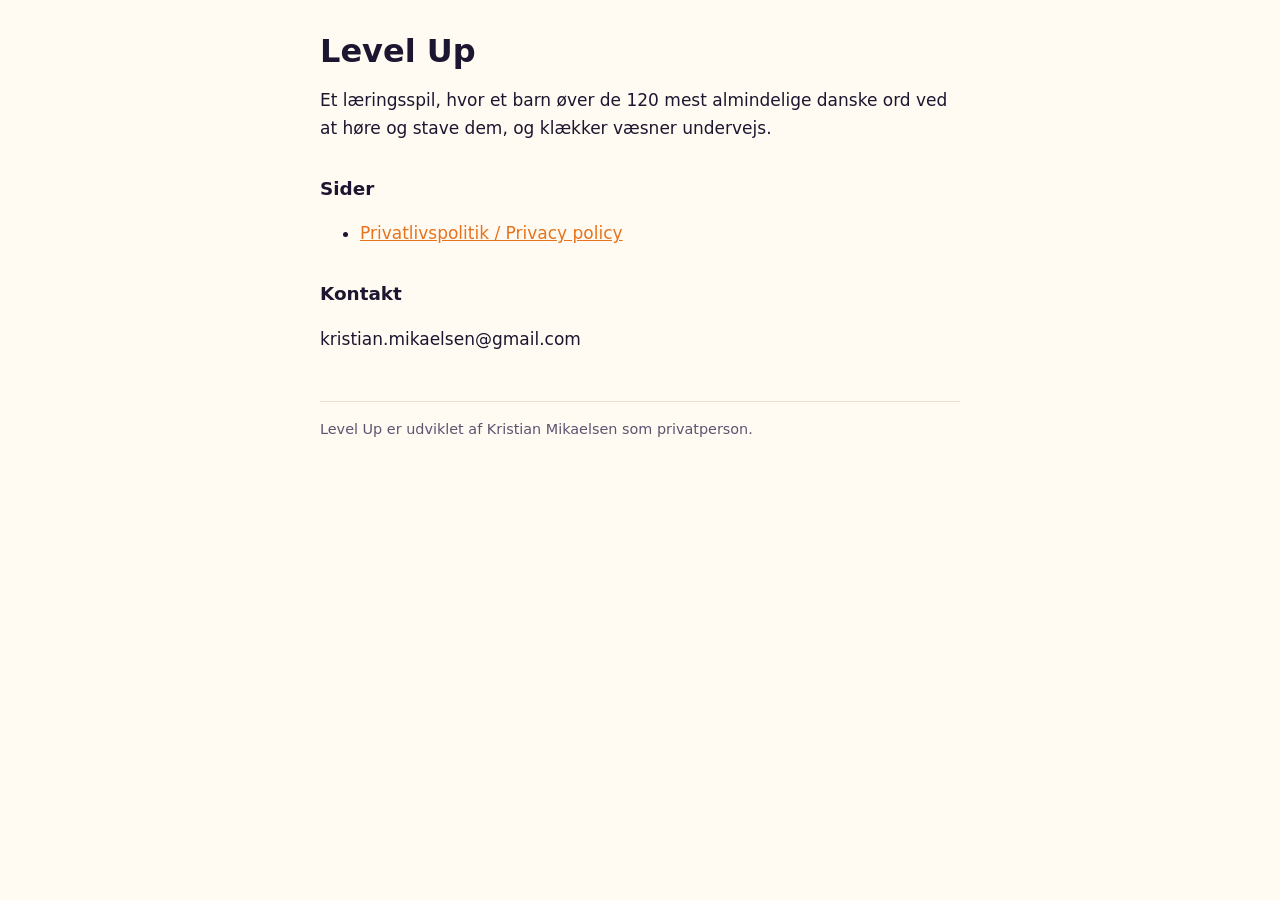
==== index.html @ b12e514f "Add the app's public page and its privacy policy Co-Authored-By: Claude Opus 5.5 <noreply@anthropic." ====
<!doctype html>
<html lang="da">
<head>
<meta charset="utf-8">
<meta name="viewport" content="width=device-width, initial-scale=1">
<title>Level Up</title>
<link rel="stylesheet" href="style.css">
</head>
<body>
<main>
<h1>Level Up</h1>
<p>Et læringsspil, hvor et barn øver de 120 mest almindelige danske ord ved at høre og stave dem, og klækker væsner undervejs.</p>
<h2>Sider</h2>
<ul>
<li><a href="privatliv/">Privatlivspolitik / Privacy policy</a></li>
</ul>
<h2>Kontakt</h2>
<p>kristian.mikaelsen@gmail.com</p>
<footer>Level Up er udviklet af Kristian Mikaelsen som privatperson.</footer>
</main>
</body>
</html>
---- style.css ----
:root { --bg: #fffaf2; --fg: #1d1630; --muted: #5d5470; --accent: #e8731c; --line: #eadfce; }
@media (prefers-color-scheme: dark) { :root { --bg: #17131f; --fg: #f3eee6; --muted: #b8afc6; --accent: #ffa24d; --line: #2e2739; } }
* { box-sizing: border-box; }
body { margin: 0; background: var(--bg); color: var(--fg); font: 17px/1.6 system-ui, -apple-system, "Segoe UI", sans-serif; }
main { max-width: 42rem; margin: 0 auto; padding: 32px max(16px, env(safe-area-inset-left)) 64px; }
h1 { font-size: 2rem; line-height: 1.2; margin: 0 0 4px; }
h2 { font-size: 1.15rem; margin: 2rem 0 .4rem; }
p, li { color: var(--fg); }
.dato, footer { color: var(--muted); font-size: .9rem; }
a { color: var(--accent); }
hr { border: 0; border-top: 1px solid var(--line); margin: 3rem 0; }
footer { margin-top: 3rem; border-top: 1px solid var(--line); padding-top: 1rem; }
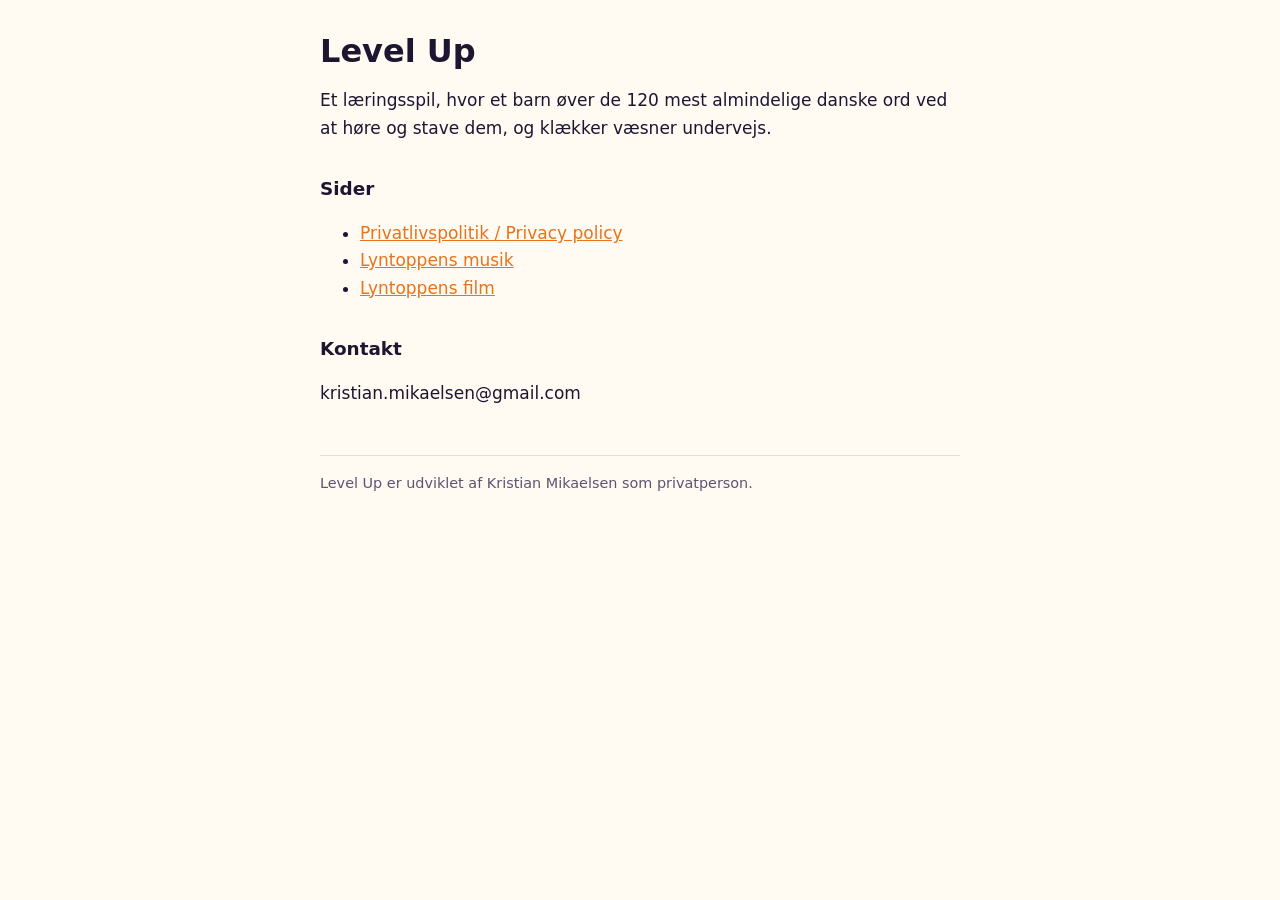
==== commit c76297a1: "Add listening and film pages for Lyntoppen Co-Authored-By: Claude Opus 5.5 <noreply@anthropic.com> C" ====
--- a/index.html
+++ b/index.html
@@ -13,6 +13,8 @@
 <h2>Sider</h2>
 <ul>
 <li><a href="privatliv/">Privatlivspolitik / Privacy policy</a></li>
+<li><a href="lyt/lyntoppen/">Lyntoppens musik</a></li>
+<li><a href="film/lyntoppen/">Lyntoppens film</a></li>
 </ul>
 <h2>Kontakt</h2>
 <p>kristian.mikaelsen@gmail.com</p>
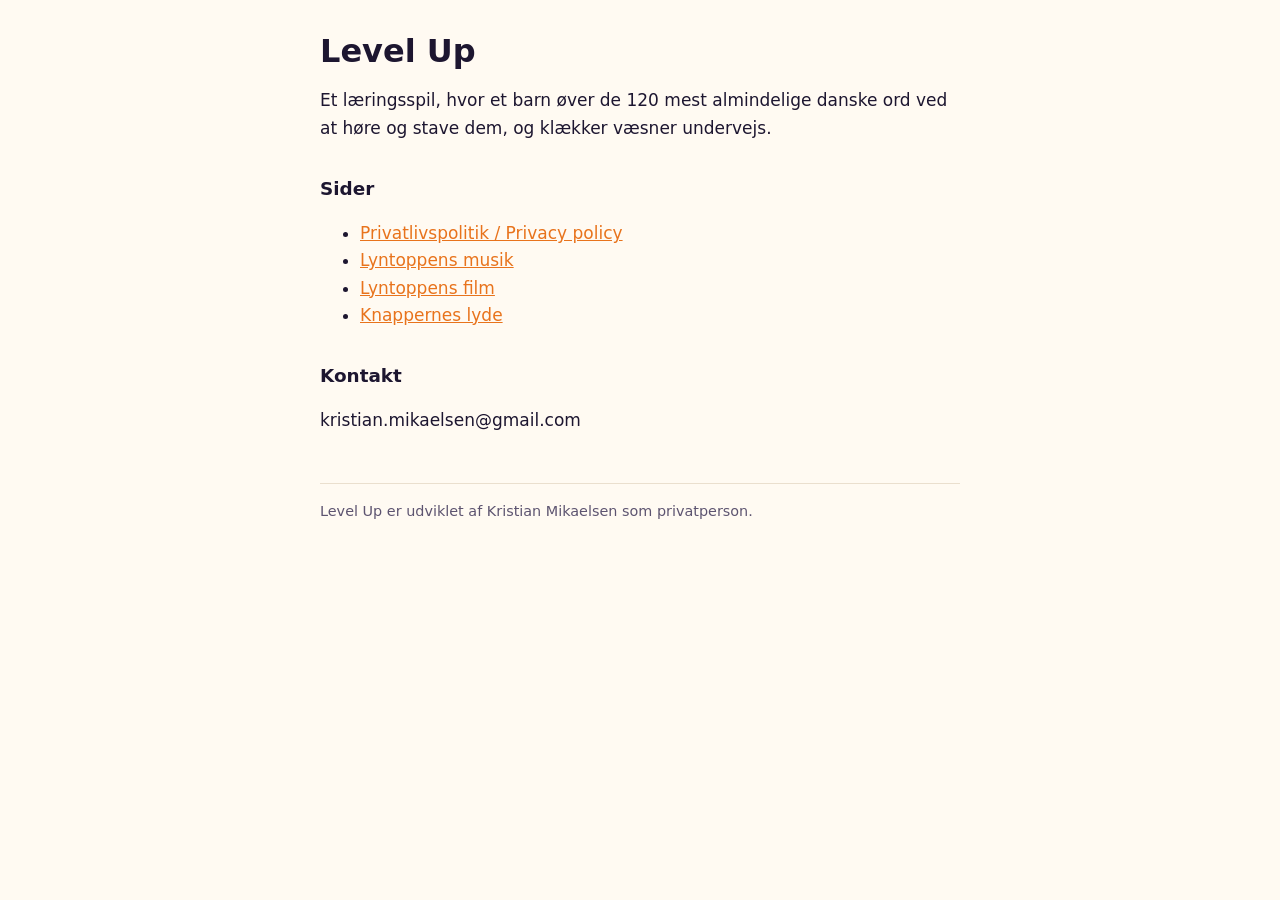
==== commit ccc71b35: "Add a listening page for the buttons' new sounds The five button sounds made 8/11, the old tap for c" ====
--- a/index.html
+++ b/index.html
@@ -15,6 +15,7 @@
 <li><a href="privatliv/">Privatlivspolitik / Privacy policy</a></li>
 <li><a href="lyt/lyntoppen/">Lyntoppens musik</a></li>
 <li><a href="film/lyntoppen/">Lyntoppens film</a></li>
+<li><a href="lyt/knapper/">Knappernes lyde</a></li>
 </ul>
 <h2>Kontakt</h2>
 <p>kristian.mikaelsen@gmail.com</p>
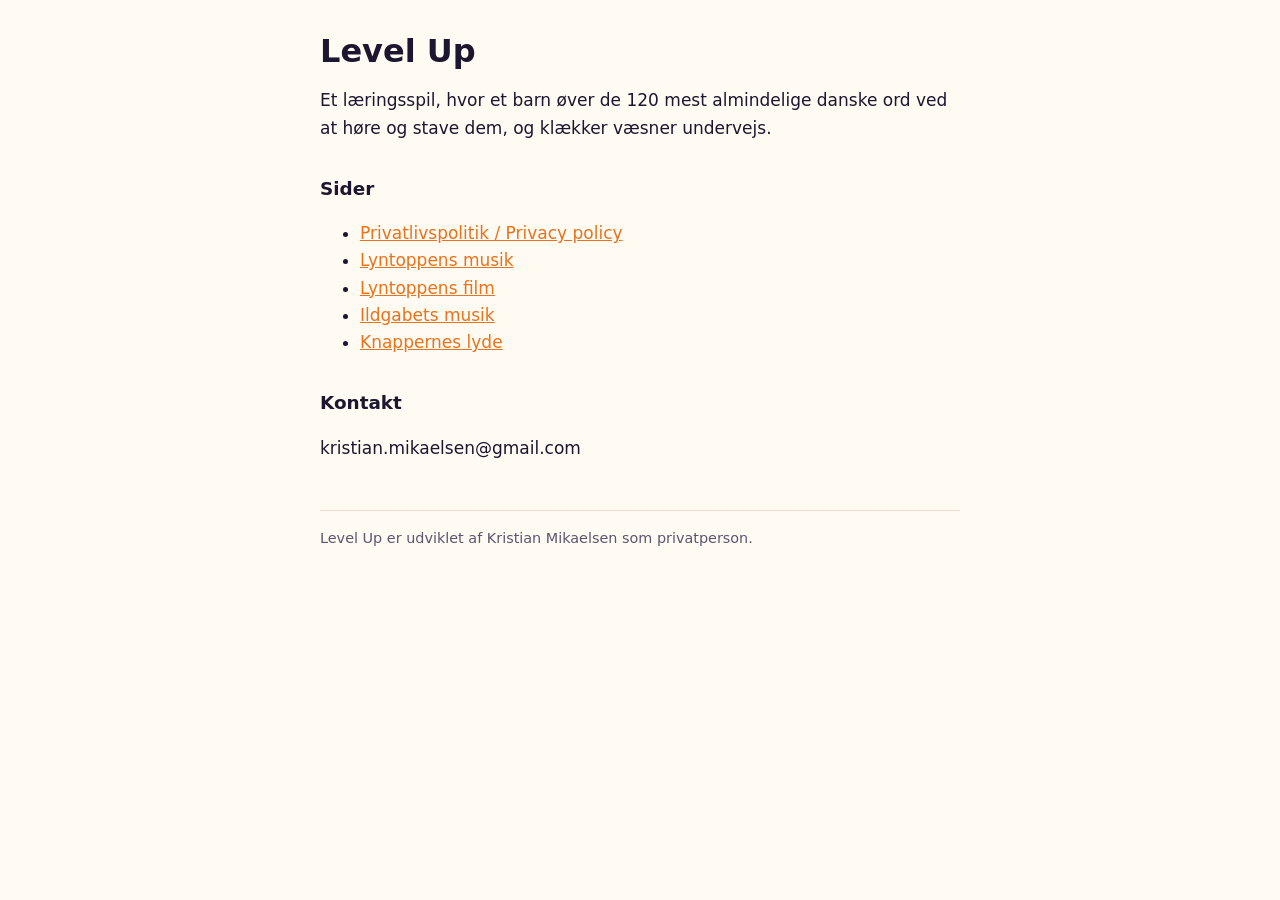
==== commit a03aa62f: "Add a listening page for Ildgabet's four music candidates Co-Authored-By: Claude Opus 5.5 <noreply@a" ====
--- a/index.html
+++ b/index.html
@@ -15,6 +15,7 @@
 <li><a href="privatliv/">Privatlivspolitik / Privacy policy</a></li>
 <li><a href="lyt/lyntoppen/">Lyntoppens musik</a></li>
 <li><a href="film/lyntoppen/">Lyntoppens film</a></li>
+<li><a href="lyt/ildgabet/">Ildgabets musik</a></li>
 <li><a href="lyt/knapper/">Knappernes lyde</a></li>
 </ul>
 <h2>Kontakt</h2>
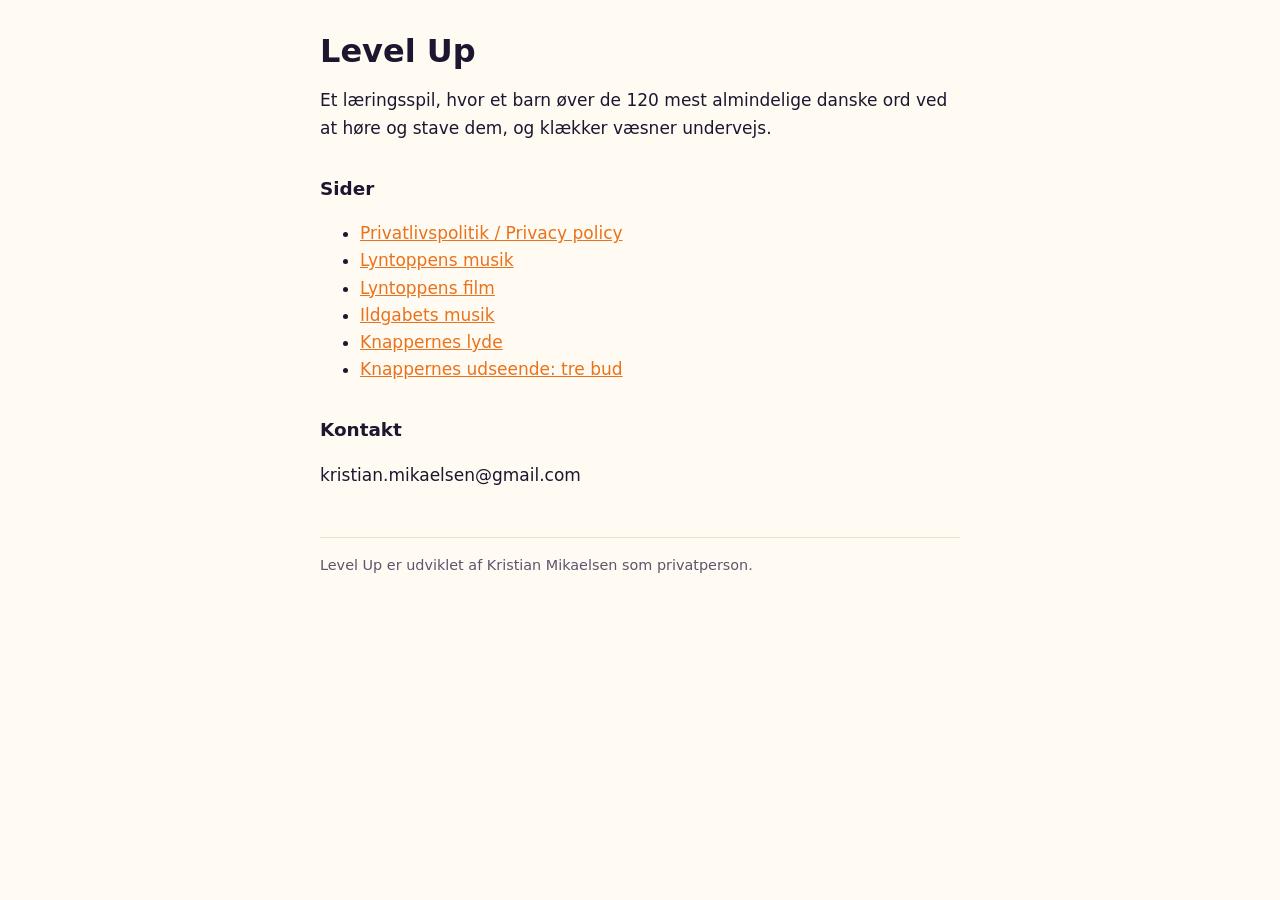
==== commit 6c91c095: "Add a page with three sketched styles for the game's buttons Kristian picks the buttons' look on his" ====
--- a/index.html
+++ b/index.html
@@ -17,6 +17,7 @@
 <li><a href="film/lyntoppen/">Lyntoppens film</a></li>
 <li><a href="lyt/ildgabet/">Ildgabets musik</a></li>
 <li><a href="lyt/knapper/">Knappernes lyde</a></li>
+<li><a href="se/knapper/">Knappernes udseende: tre bud</a></li>
 </ul>
 <h2>Kontakt</h2>
 <p>kristian.mikaelsen@gmail.com</p>
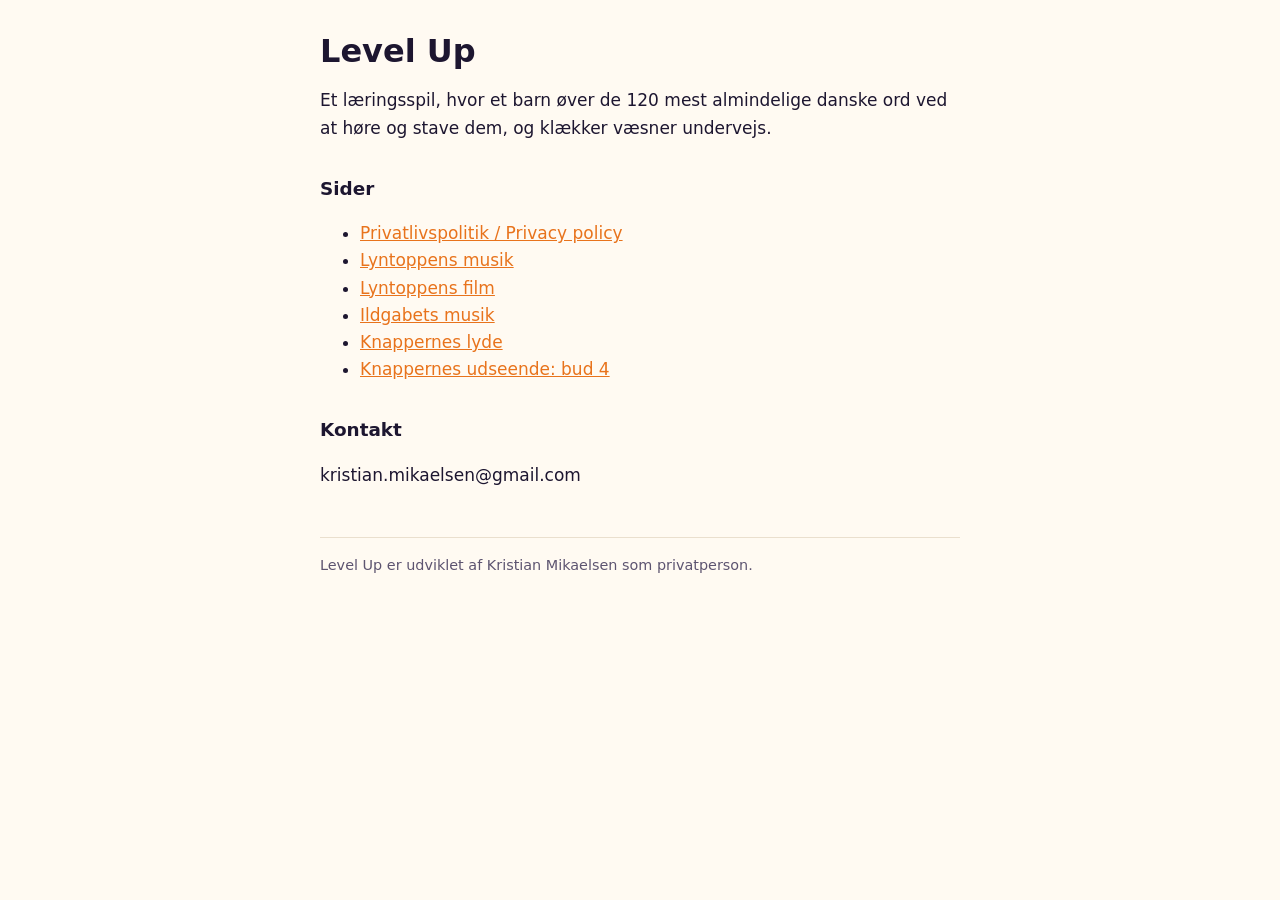
==== commit cd619f8f: "Put the buttons' fourth sketch first, the game's own look done premium over three worlds Kristian tu" ====
--- a/index.html
+++ b/index.html
@@ -17,7 +17,7 @@
 <li><a href="film/lyntoppen/">Lyntoppens film</a></li>
 <li><a href="lyt/ildgabet/">Ildgabets musik</a></li>
 <li><a href="lyt/knapper/">Knappernes lyde</a></li>
-<li><a href="se/knapper/">Knappernes udseende: tre bud</a></li>
+<li><a href="se/knapper/">Knappernes udseende: bud 4</a></li>
 </ul>
 <h2>Kontakt</h2>
 <p>kristian.mikaelsen@gmail.com</p>
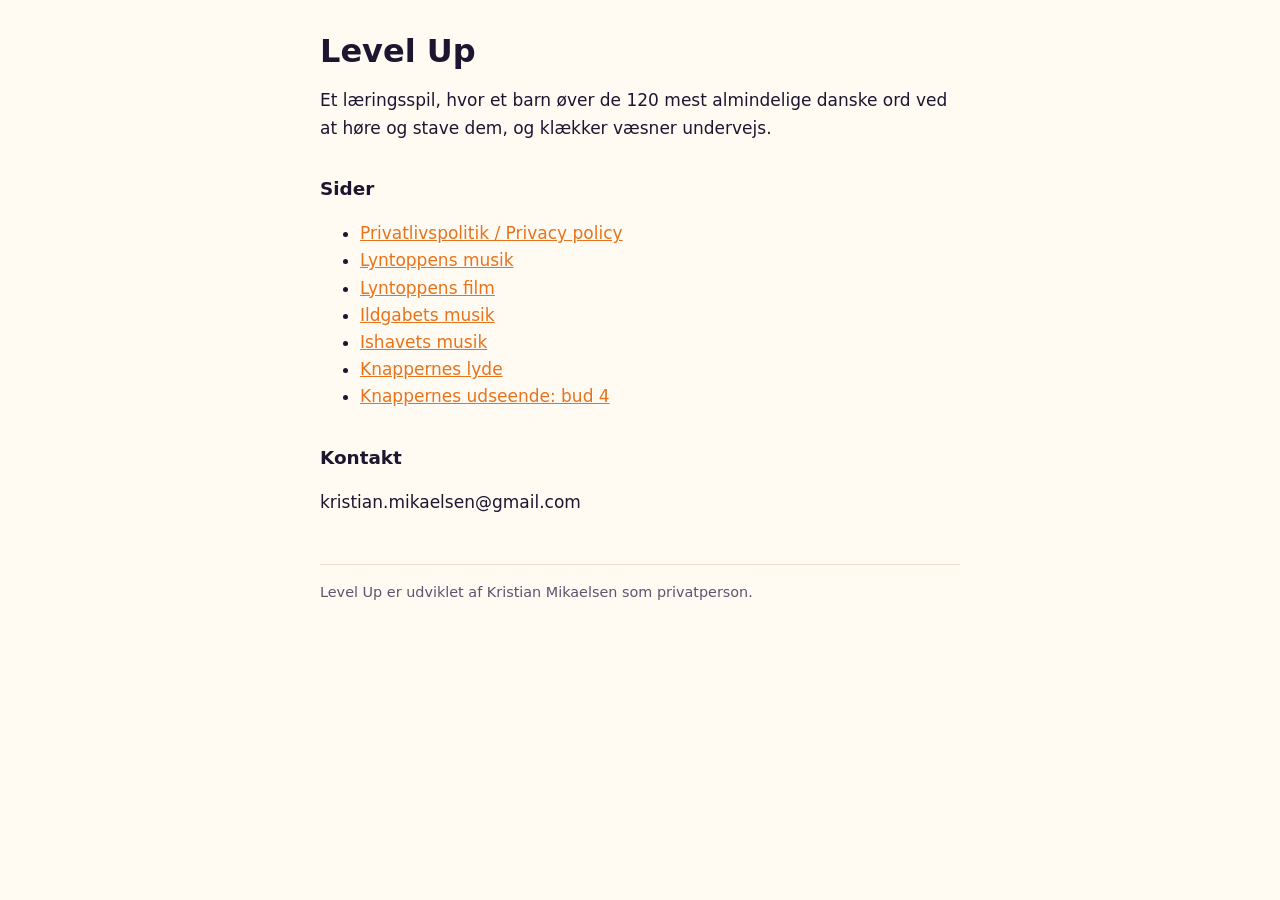
==== commit 2b7de679: "Add Ishavet's four music candidates to listen to, linked from the front page. Co-Authored-By: Claude" ====
--- a/index.html
+++ b/index.html
@@ -16,6 +16,7 @@
 <li><a href="lyt/lyntoppen/">Lyntoppens musik</a></li>
 <li><a href="film/lyntoppen/">Lyntoppens film</a></li>
 <li><a href="lyt/ildgabet/">Ildgabets musik</a></li>
+<li><a href="lyt/ishavet/">Ishavets musik</a></li>
 <li><a href="lyt/knapper/">Knappernes lyde</a></li>
 <li><a href="se/knapper/">Knappernes udseende: bud 4</a></li>
 </ul>
